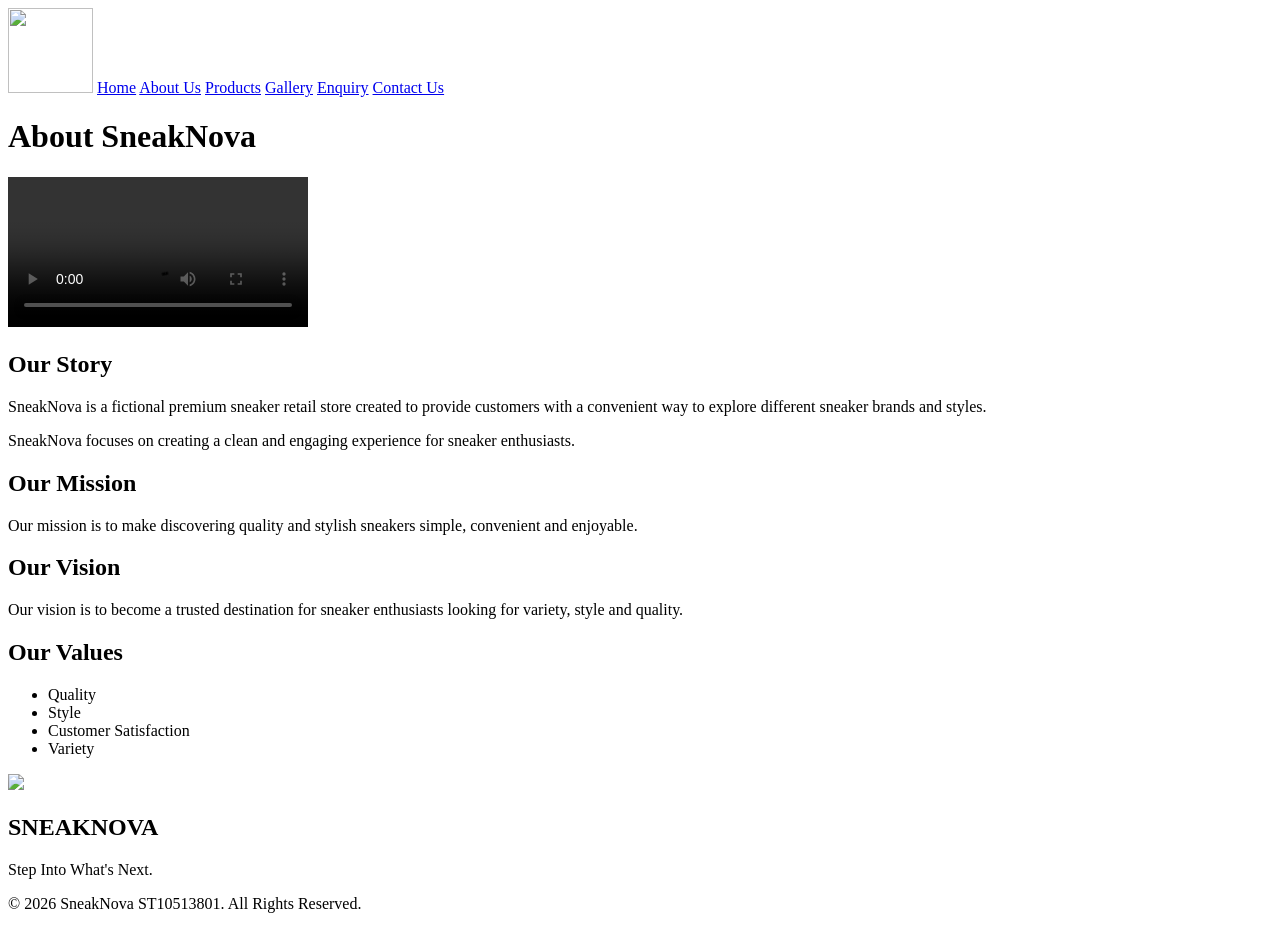
==== about.html @ 1dba1616 "Add files via upload Initial Part 1 HTML website structure" ====
<!DOCTYPE html>
<html lang="en">

<head>
    <title>SneakNova | About Us</title>
</head>

<body>

    <!-- Header and navigation -->
    <header>
        <nav>

            <img src="IMAGES/LOGO.png" width="85" height="85">

            <a href="home.html">Home</a>
            <a href="about.html">About Us</a>
            <a href="products.html">Products</a>
            <a href="gallery.html">Gallery</a>
            <a href="enquiry.html">Enquiry</a>
            <a href="contact.html">Contact Us</a>

        </nav>
    </header>


    <!-- Main content -->
    <main>

        <h1>About SneakNova</h1>

        <video width="300" controls>
            <source src="IMAGES/About us.mp4" type="video/mp4">
        </video>


        <h2>Our Story</h2>

        <p>
            SneakNova is a fictional premium sneaker retail store
            created to provide customers with a convenient way to
            explore different sneaker brands and styles.
        </p>

        <p>
            SneakNova focuses on creating a clean and engaging
            experience for sneaker enthusiasts.
        </p>


        <h2>Our Mission</h2>

        <p>
            Our mission is to make discovering quality and stylish
            sneakers simple, convenient and enjoyable.
        </p>


        <h2>Our Vision</h2>

        <p>
            Our vision is to become a trusted destination for
            sneaker enthusiasts looking for variety, style and quality.
        </p>


        <h2>Our Values</h2>

        <ul>
            <li>Quality</li>
            <li>Style</li>
            <li>Customer Satisfaction</li>
            <li>Variety</li>
        </ul>

    </main>


    <!-- Footer -->
    <footer>

        <img src="IMAGES/Logo and slogan.jpg" width="100%">

        <h2>SNEAKNOVA</h2>

        <p>Step Into What's Next.</p>

        <p>&copy; 2026 SneakNova ST10513801. All Rights Reserved.</p>

    </footer>

</body>
</html>
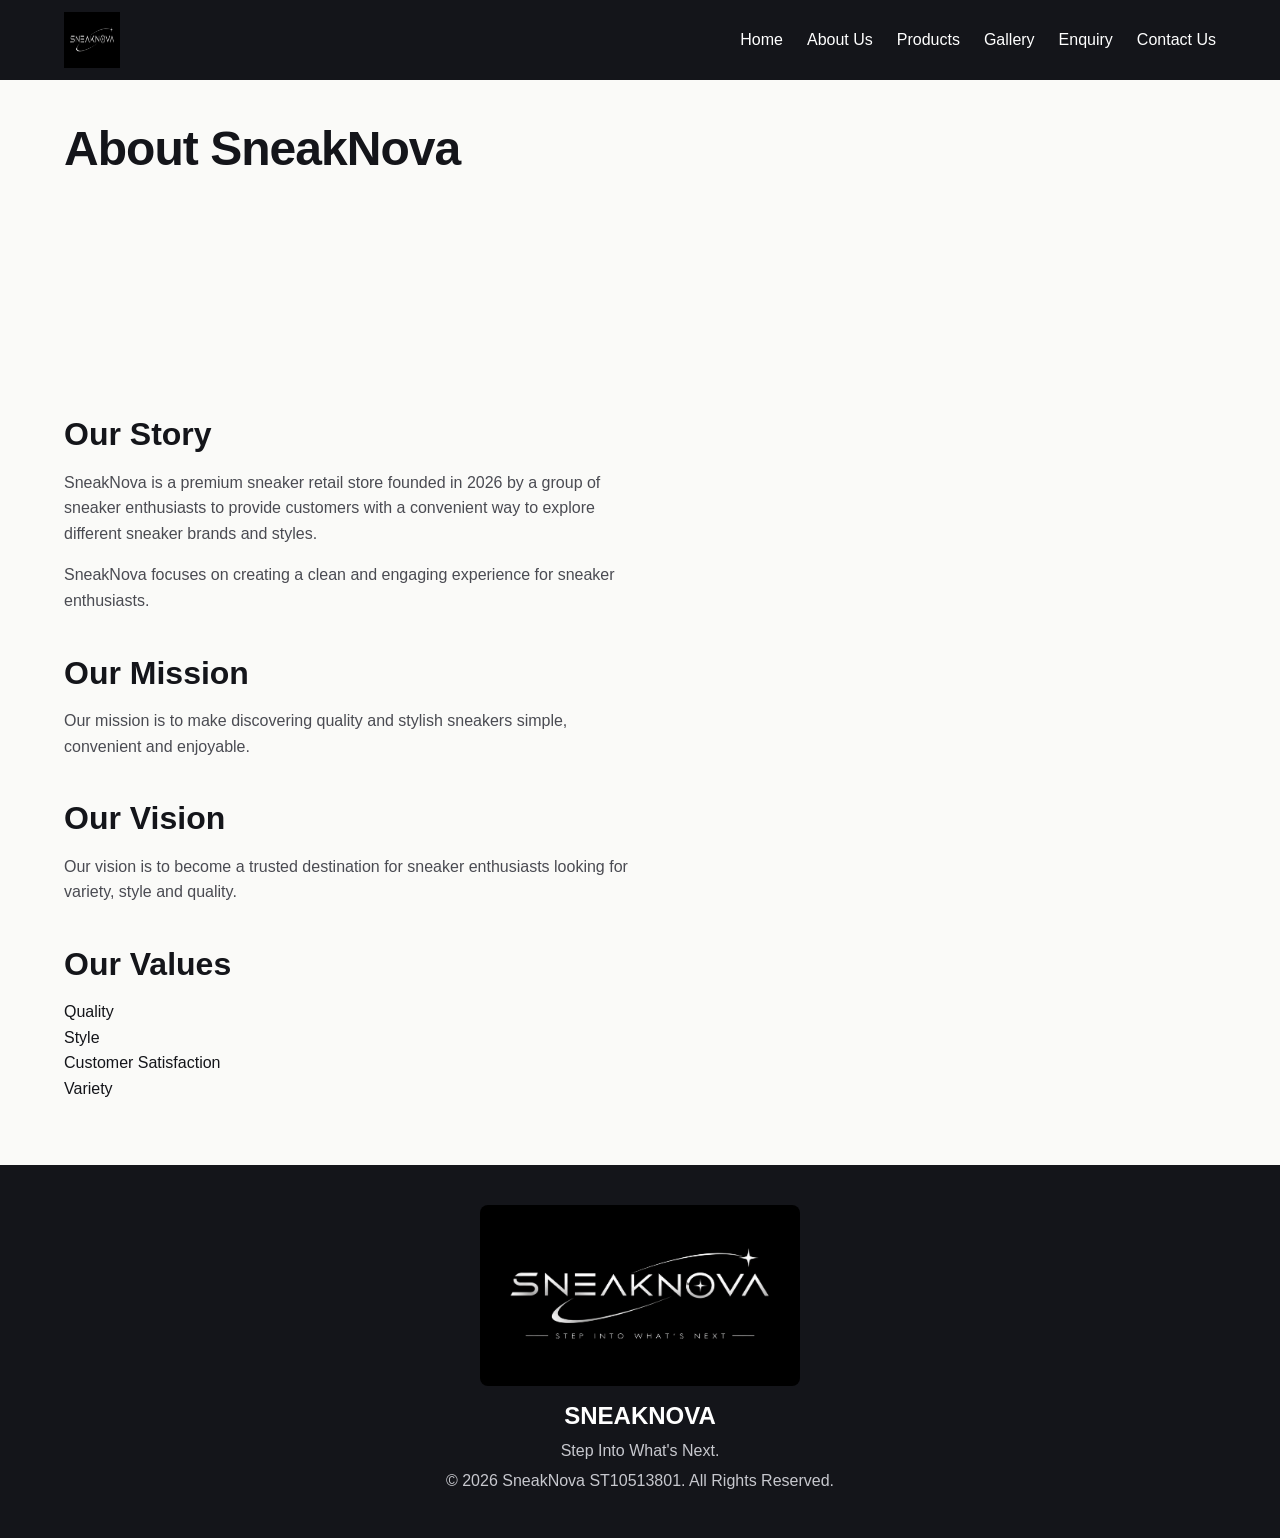
==== commit b10636ba: "Complete Part 2 CSS styling and responsive design" ====
--- a/about.html
+++ b/about.html
@@ -1,93 +1,95 @@
-<!DOCTYPE html>
-<html lang="en">
-
-<head>
-    <title>SneakNova | About Us</title>
-</head>
-
-<body>
-
-    <!-- Header and navigation -->
-    <header>
-        <nav>
-
-            <img src="IMAGES/LOGO.png" width="85" height="85">
-
-            <a href="home.html">Home</a>
-            <a href="about.html">About Us</a>
-            <a href="products.html">Products</a>
-            <a href="gallery.html">Gallery</a>
-            <a href="enquiry.html">Enquiry</a>
-            <a href="contact.html">Contact Us</a>
-
-        </nav>
-    </header>
-
-
-    <!-- Main content -->
-    <main>
-
-        <h1>About SneakNova</h1>
-
-        <video width="300" controls>
-            <source src="IMAGES/About us.mp4" type="video/mp4">
-        </video>
-
-
-        <h2>Our Story</h2>
-
-        <p>
-            SneakNova is a fictional premium sneaker retail store
-            created to provide customers with a convenient way to
-            explore different sneaker brands and styles.
-        </p>
-
-        <p>
-            SneakNova focuses on creating a clean and engaging
-            experience for sneaker enthusiasts.
-        </p>
-
-
-        <h2>Our Mission</h2>
-
-        <p>
-            Our mission is to make discovering quality and stylish
-            sneakers simple, convenient and enjoyable.
-        </p>
-
-
-        <h2>Our Vision</h2>
-
-        <p>
-            Our vision is to become a trusted destination for
-            sneaker enthusiasts looking for variety, style and quality.
-        </p>
-
-
-        <h2>Our Values</h2>
-
-        <ul>
-            <li>Quality</li>
-            <li>Style</li>
-            <li>Customer Satisfaction</li>
-            <li>Variety</li>
-        </ul>
-
-    </main>
-
-
-    <!-- Footer -->
-    <footer>
-
-        <img src="IMAGES/Logo and slogan.jpg" width="100%">
-
-        <h2>SNEAKNOVA</h2>
-
-        <p>Step Into What's Next.</p>
-
-        <p>&copy; 2026 SneakNova ST10513801. All Rights Reserved.</p>
-
-    </footer>
-
-</body>
+<!DOCTYPE html>
+<html lang="en">
+
+<head>
+    <title>SneakNova | About Us</title>
+    <link rel="stylesheet" href="style.css">
+</head>
+
+<body>
+
+    <!-- Header and navigation -->
+    <header>
+        <nav>
+
+            <img src="IMAGES/logo1.png" width="85" height="85">
+
+            <a href="home.html">Home</a>
+            <a href="about.html">About Us</a>
+            <a href="products.html">Products</a>
+            <a href="gallery.html">Gallery</a>
+            <a href="enquiry.html">Enquiry</a>
+            <a href="contact.html">Contact Us</a>
+
+        </nav>
+    </header>
+
+
+    <!-- Main content -->
+    <main>
+
+        <h1>About SneakNova</h1>
+
+        <video width="300" height="auto" autoplay muted loop playsinline>
+            <source src="IMAGES/About us.mp4" type="video/mp4">
+        </video>
+
+
+        <h2>Our Story</h2>
+
+        <p>
+            SneakNova is a premium sneaker retail store
+            founded in 2026 by a group of sneaker enthusiasts
+            to provide customers with a convenient way to
+            explore different sneaker brands and styles.
+        </p>
+
+        <p>
+            SneakNova focuses on creating a clean and engaging
+            experience for sneaker enthusiasts.
+        </p>
+
+
+        <h2>Our Mission</h2>
+
+        <p>
+            Our mission is to make discovering quality and stylish
+            sneakers simple, convenient and enjoyable.
+        </p>
+
+
+        <h2>Our Vision</h2>
+
+        <p>
+            Our vision is to become a trusted destination for
+            sneaker enthusiasts looking for variety, style and quality.
+        </p>
+
+
+        <h2>Our Values</h2>
+
+        <ul>
+            <li>Quality</li>
+            <li>Style</li>
+            <li>Customer Satisfaction</li>
+            <li>Variety</li>
+        </ul>
+
+    </main>
+
+
+    <!-- Footer -->
+    <footer>
+
+        <img src="IMAGES/logo and slogan1.png" width="100%">
+
+        <h2>SNEAKNOVA</h2>
+
+        <p>Step Into What's Next.</p>
+
+        <p>&copy; 2026 SneakNova ST10513801. All Rights Reserved.</p>
+
+    </footer>
+
+</body>
 </html>
--- a/style.css
+++ b/style.css
@@ -0,0 +1,324 @@
+* {
+    margin: 0;
+    padding: 0;
+    box-sizing: border-box;
+}
+
+img {
+    max-width: 100%;
+    display: block;
+}
+
+a {
+    text-decoration: none;
+    color: inherit;
+}
+
+ul {
+    list-style: none;
+}
+
+/* Google fonts */
+
+@import url('https://fonts.googleapis.com/css2?family=Archivo+Black&family=Inter:wght@400;500;700&display=swap');
+
+:root {
+    --color-bg: #FAFAF8;
+    --color-ink: #14151A;
+    --color-ink-soft: #4A4B52;
+    --color-dark: #14151A;
+    --color-accent: #3D5AFE;
+    --color-accent-dark: #2A3ECC;
+    --color-highlight: #FFB100;
+    --color-border: #E4E3DD;
+ 
+    --font-display: 'Archivo Black', sans-serif;
+    --font-body: 'Inter', sans-serif;
+ 
+    --max-width: 75rem;
+    --gap: 1.5rem;
+    
+}
+
+html {
+    font-size: 100%;
+    scroll-behavior: smooth;
+}
+
+body {
+    font-family: var(--font-body);
+    color: var(--color-ink);
+    background-color: var(--color-bg);
+    line-height: 1.6;
+}
+
+/* Typography */
+
+h1, h2, h3 {
+    font-family: var(--font-display);
+    line-height: 1.2;
+    color: var(--color-ink);
+}
+
+h1 {
+    font-size: clamp(2rem, 4vw, 3rem);
+    margin-bottom: 1rem;
+    letter-spacing: -0.02em;
+}
+
+h2 {
+    font-size: clamp(1.5rem, 3vw, 2rem);
+    margin: 2.5rem 0 1rem;
+}
+
+h3 {
+    font-size: 1.25rem;
+    margin-bottom: 0.5rem;
+}
+
+p {
+    max-width: 65ch;/* this keeps the line length readable */
+    margin-bottom: 1rem;
+    color: var(--color-ink-soft);
+}
+
+/* Header and Navigation */
+
+header {
+    background-color: var(--color-dark);
+    position: sticky;
+    top: 0;
+    z-index: 10;
+}
+
+nav {
+    max-width: var(--max-width);
+    margin: 0 auto;
+    display: flex;
+    align-items: center;
+    gap: 1.5rem;
+    padding: 0.75rem 1.5rem;
+    flex-wrap: wrap;
+}
+
+nav img {
+    width: 3.5rem;
+    height: 3.5rem;
+    margin-right: auto;/* this pushes the navigation links to the right */
+}
+
+nav a {
+    color: #FFFFFF;
+    font-weight: 500;
+    padding: 0.5rem 0;
+    position: relative;
+}
+
+/* Interactive states */
+
+nav a:hover,
+nav a:focus {
+    color: var(--color-highlight);
+}
+
+nav a::after {
+    content: "";
+    position: absolute;
+    left: 0;
+    bottom: -2px;
+    width: 0;
+    height: 2px;
+    background-color: var(--color-highlight);
+    transition: width 0.2s ease;
+}
+
+nav a:hover::after,
+nav a:focus::after {
+    width: 100%;
+}
+
+/* Layout which contains the main content */
+
+main {
+    max-width: var(--max-width);
+    margin: 0 auto;
+    padding: 2.5rem 1.5rem 4rem;
+    gap: var(--gap);
+}
+
+/* Product grid (products.html) */
+
+.product-grid {
+    display: grid;
+    grid-template-columns: repeat(3, 1fr);
+    gap: var(--gap);
+}
+
+.product-card {
+    background-color: #FFFFFF;
+    border: 1px solid var(--color-border);
+    border-radius: 0.5rem;
+    padding: 1.25rem;
+    box-shadow: 0 1px 3px rgba(0, 0, 0, 0.06);
+    transition: transform 0.2s ease, box-shadow 0.2s ease;
+}
+
+.product-card img {
+    border-radius: 0.375rem;
+    margin-bottom: 0.75rem;
+    aspect-ratio: 4 / 3;
+    object-fit: cover;
+    width: 100%;
+}
+
+.product-card p {
+    font-weight: 700;
+    color: var(--color-ink);
+}
+
+.product-card a {
+    display: inline-block;
+    margin-top: 0.5rem;
+    padding: 0.5rem 1rem;
+    background-color: var(--color-accent);
+    color: #FFFFFF;
+    font-weight: 500;
+    border-radius: 0.375rem;
+}
+
+.product-card a:hover,
+.product-card a:focus {
+    background-color: var(--color-accent-dark);
+}
+
+/* Gallery grid (gallery.html) */
+
+.gallery-grid {
+    display: grid;
+    grid-template-columns: repeat(auto-fit, minmax(12rem, 1fr));
+    gap: var(--gap);
+}
+
+.gallery-grid img {
+    border-radius: 0.5rem;
+    aspect-ratio: 1 / 1;
+    object-fit: cover;
+    width: 100%;
+}
+
+/* Brand list (home.html) */
+
+.brand-item {
+    margin-bottom: 2rem;
+}
+
+.brand-item img {
+    width: 100%;
+    max-width: 20rem;
+    aspect-ratio: 1 / 1;
+    object-fit: contain;
+    background-color: #FFFFFF;
+    border-radius: 0.5rem;
+}
+/* Contact page layout */
+
+.contact-grid {
+    display: grid;
+    grid-template-columns: 1fr 1fr;
+    gap: var(--gap);
+}
+
+/* Visual styles */
+
+a.enquiry-link,
+main > a {
+    color: var(--color-accent);
+    font-weight: 700;
+}
+
+main > a:hover,
+main > a:focus {
+    text-decoration: underline;
+}
+
+video {
+    border-radius: 0.5rem;
+    margin-bottom: 1.5rem;
+}
+
+/* Footer */
+
+footer {
+    background-color: var(--color-dark);
+    color:#FFFFFF;
+    text-align: center;
+    padding: 2.5rem 1.5rem;
+}
+
+footer img {
+    max-width: 20rem;
+    margin: 0 auto 1rem;
+    border-radius: 0.5rem;
+    border-radius: 0.5rem;
+}
+
+footer h2 {
+    color:#FFFFFF;
+    font-size: 1.5rem;
+    margin: 0 0 0.5rem;
+}
+
+footer p {
+    color: #C7C8CE;
+    max-width: none;
+    margin-bottom: 0.25rem;
+}
+
+/* Responsive design */
+
+/* Tablet */
+@media screen and (max-width: 48rem) {
+    nav {
+        justify-content: center;
+        text-align: center;
+    }
+
+    nav img {
+        margin: 0 auto;
+    }
+
+    .contact-grid {
+        grid-template-columns: 1fr; /* multi-column -> single-column */
+    }
+
+    .product-grid,
+    .gallery-grid {
+        grid-template-columns: repeat(2, 1fr);
+    }
+}
+
+/* Mobile */
+@media screen and (max-width: 30rem) {
+    html {
+        font-size: 93.75%;
+    }
+
+    nav {
+        flex-direction: column;
+        gap: 0.75rem;
+        padding: 1rem;
+    }
+
+    main {
+        padding: 1.5rem 1rem 3rem;
+    }
+
+    .product-grid,
+    .gallery-grid {
+        grid-template-columns: 1fr; /* single columns in small phones */
+    }
+
+    footer img {
+        max-width: 100%;
+    }
+}
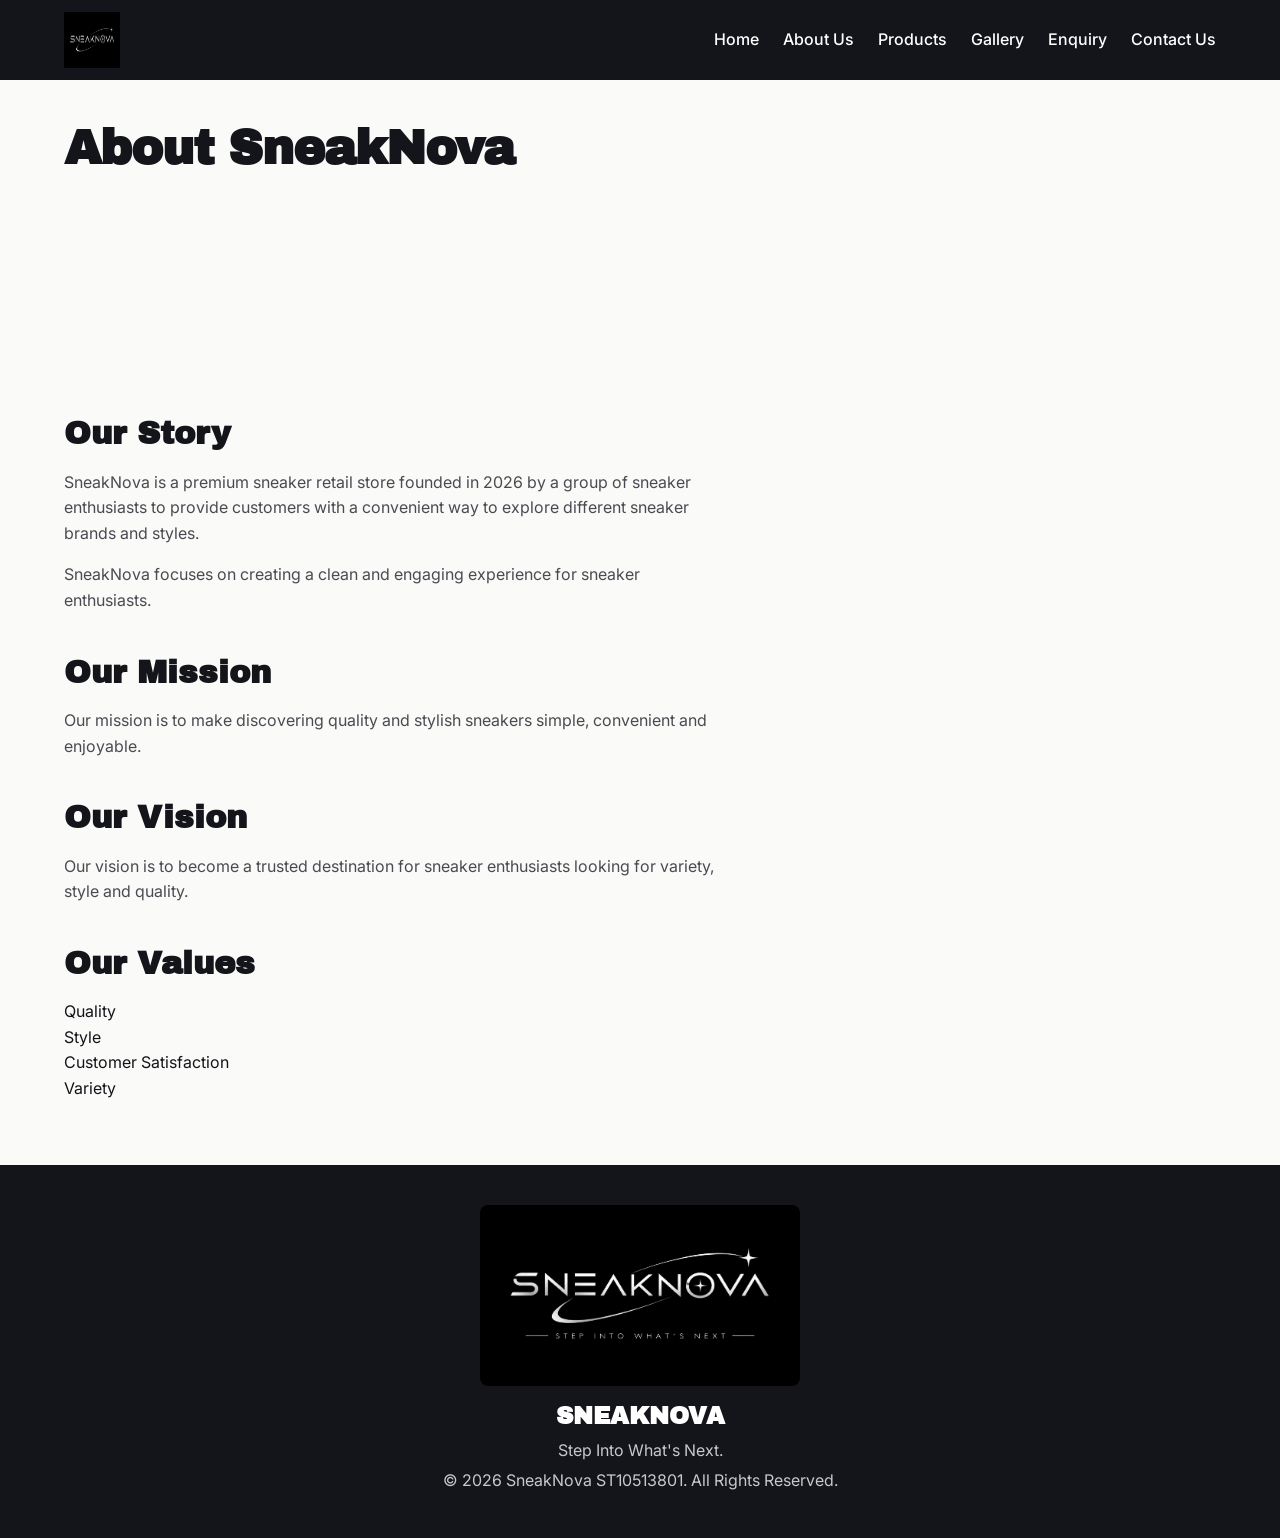
==== commit 573f69b7: "Renamed images to SEO-friendly filenames" ====
--- a/about.html
+++ b/about.html
@@ -2,7 +2,12 @@
 <html lang="en">
 
 <head>
-    <title>SneakNova | About Us</title>
+    <meta charset="UTF-8">
+    <meta name="viewport" content="width=device-width, initial-scale=1.0">
+    <title>SneakNova | About Us – Our Story, Mission and Values</title>
+    <meta name="description" content="Learn about SneakNova, a premium sneaker store founded in 2026 to make discovering quality and stylish sneakers simple and enjoyable.">
+    <meta name="keywords" content="about SneakNova, sneaker store story, mission, vision, sneaker enthusiasts">
+    <meta name="author" content="Lesego Malesa">
     <link rel="stylesheet" href="style.css">
 </head>
 
@@ -12,7 +17,7 @@
     <header>
         <nav>
 
-            <img src="IMAGES/logo1.png" width="85" height="85">
+            <img src="IMAGES/logo1.png" width="85" height="85" alt="SneakNova logo">
 
             <a href="home.html">Home</a>
             <a href="about.html">About Us</a>
@@ -31,7 +36,7 @@
         <h1>About SneakNova</h1>
 
         <video width="300" height="auto" autoplay muted loop playsinline>
-            <source src="IMAGES/About us.mp4" type="video/mp4">
+            <source src="IMAGES/about-us.mp4" type="video/mp4">
         </video>
 
 
@@ -81,7 +86,7 @@
     <!-- Footer -->
     <footer>
 
-        <img src="IMAGES/logo and slogan1.png" width="100%">
+        <img src="IMAGES/logo-and-slogan1.png" width="100%" alt="SneakNova logo and slogan">
 
         <h2>SNEAKNOVA</h2>
 
--- a/style.css
+++ b/style.css
@@ -1,3 +1,7 @@
+/* Google fonts */
+
+@import url('https://fonts.googleapis.com/css2?family=Archivo+Black&family=Inter:wght@400;500;700&display=swap');
+
 * {
     margin: 0;
     padding: 0;
@@ -17,10 +21,6 @@
 ul {
     list-style: none;
 }
-
-/* Google fonts */
-
-@import url('https://fonts.googleapis.com/css2?family=Archivo+Black&family=Inter:wght@400;500;700&display=swap');
 
 :root {
     --color-bg: #FAFAF8;
@@ -321,4 +321,155 @@
     footer img {
         max-width: 100%;
     }
-}+}
+
+/* =========================================================
+   FORMS (enquiry.html and contact.html)
+   ========================================================= */
+
+:root {
+    --color-error: #C62828;
+    --color-success: #1B7F3B;
+    --color-warning: #B26A00;
+}
+
+.site-form {
+    display: grid;
+    gap: 1.5rem;
+    max-width: 48rem;
+    padding: 1.5rem;
+    background-color: #FFFFFF;
+    border: 1px solid var(--color-border);
+    border-radius: 0.5rem;
+    box-shadow: 0 1px 3px rgba(0, 0, 0, 0.06);
+}
+
+.site-form fieldset {
+    display: grid;
+    grid-template-columns: repeat(auto-fit, minmax(14rem, 1fr));
+    gap: 1rem;
+    border: 0;
+}
+
+.site-form legend {
+    font-family: var(--font-display);
+    font-size: 1.25rem;
+    margin-bottom: 0.75rem;
+}
+
+.field {
+    display: flex;
+    flex-direction: column;
+    gap: 0.375rem;
+}
+
+.field-wide {
+    grid-column: 1 / -1;
+}
+
+.site-form label,
+.label-text {
+    font-weight: 500;
+}
+
+.site-form label.inline {
+    display: flex;
+    align-items: center;
+    gap: 0.5rem;
+    font-weight: 400;
+}
+
+.radio-group {
+    display: flex;
+    gap: 1.5rem;
+}
+
+.site-form input,
+.site-form select,
+.site-form textarea {
+    font: inherit;
+    color: var(--color-ink);
+    padding: 0.625rem 0.75rem;
+    background-color: #FFFFFF;
+    border: 1px solid var(--color-ink-soft);
+    border-radius: 0.375rem;
+}
+
+.site-form input:focus,
+.site-form select:focus,
+.site-form textarea:focus {
+    outline: 2px solid var(--color-accent);
+    outline-offset: 2px;
+}
+
+.site-form [aria-invalid="true"] {
+    border-color: var(--color-error);
+}
+
+.error {
+    min-height: 1.25rem;
+    font-size: 0.875rem;
+    color: var(--color-error);
+}
+
+.form-actions {
+    display: flex;
+    flex-wrap: wrap;
+    gap: 1rem;
+}
+
+.site-form button,
+.form-response a.button {
+    padding: 0.75rem 1.5rem;
+    font: inherit;
+    font-weight: 700;
+    color: #FFFFFF;
+    background-color: var(--color-accent);
+    border: 0;
+    border-radius: 0.375rem;
+    cursor: pointer;
+    display: inline-block;
+}
+
+.site-form button:hover,
+.site-form button:focus,
+.form-response a.button:hover,
+.form-response a.button:focus {
+    background-color: var(--color-accent-dark);
+}
+
+.site-form button.secondary {
+    color: var(--color-ink);
+    background-color: transparent;
+    border: 1px solid var(--color-ink-soft);
+}
+
+.form-response {
+    max-width: 48rem;
+    margin-top: 1.5rem;
+    padding: 1.5rem;
+    background-color: #FFFFFF;
+    border: 1px solid var(--color-border);
+    border-left: 0.375rem solid var(--color-accent);
+    border-radius: 0.5rem;
+}
+
+.form-response[hidden] {
+    display: none;
+}
+
+.form-response ul {
+    margin: 0 0 1rem 1.25rem;
+}
+
+.form-response pre {
+    margin-bottom: 1rem;
+    padding: 1rem;
+    overflow-x: auto;
+    white-space: pre-wrap;
+    background-color: var(--color-bg);
+    border-radius: 0.375rem;
+}
+
+.form-response .success { color: var(--color-success); font-weight: 700;}
+.form-response .warning { color: var(--color-warning); font-weight: 700;}
